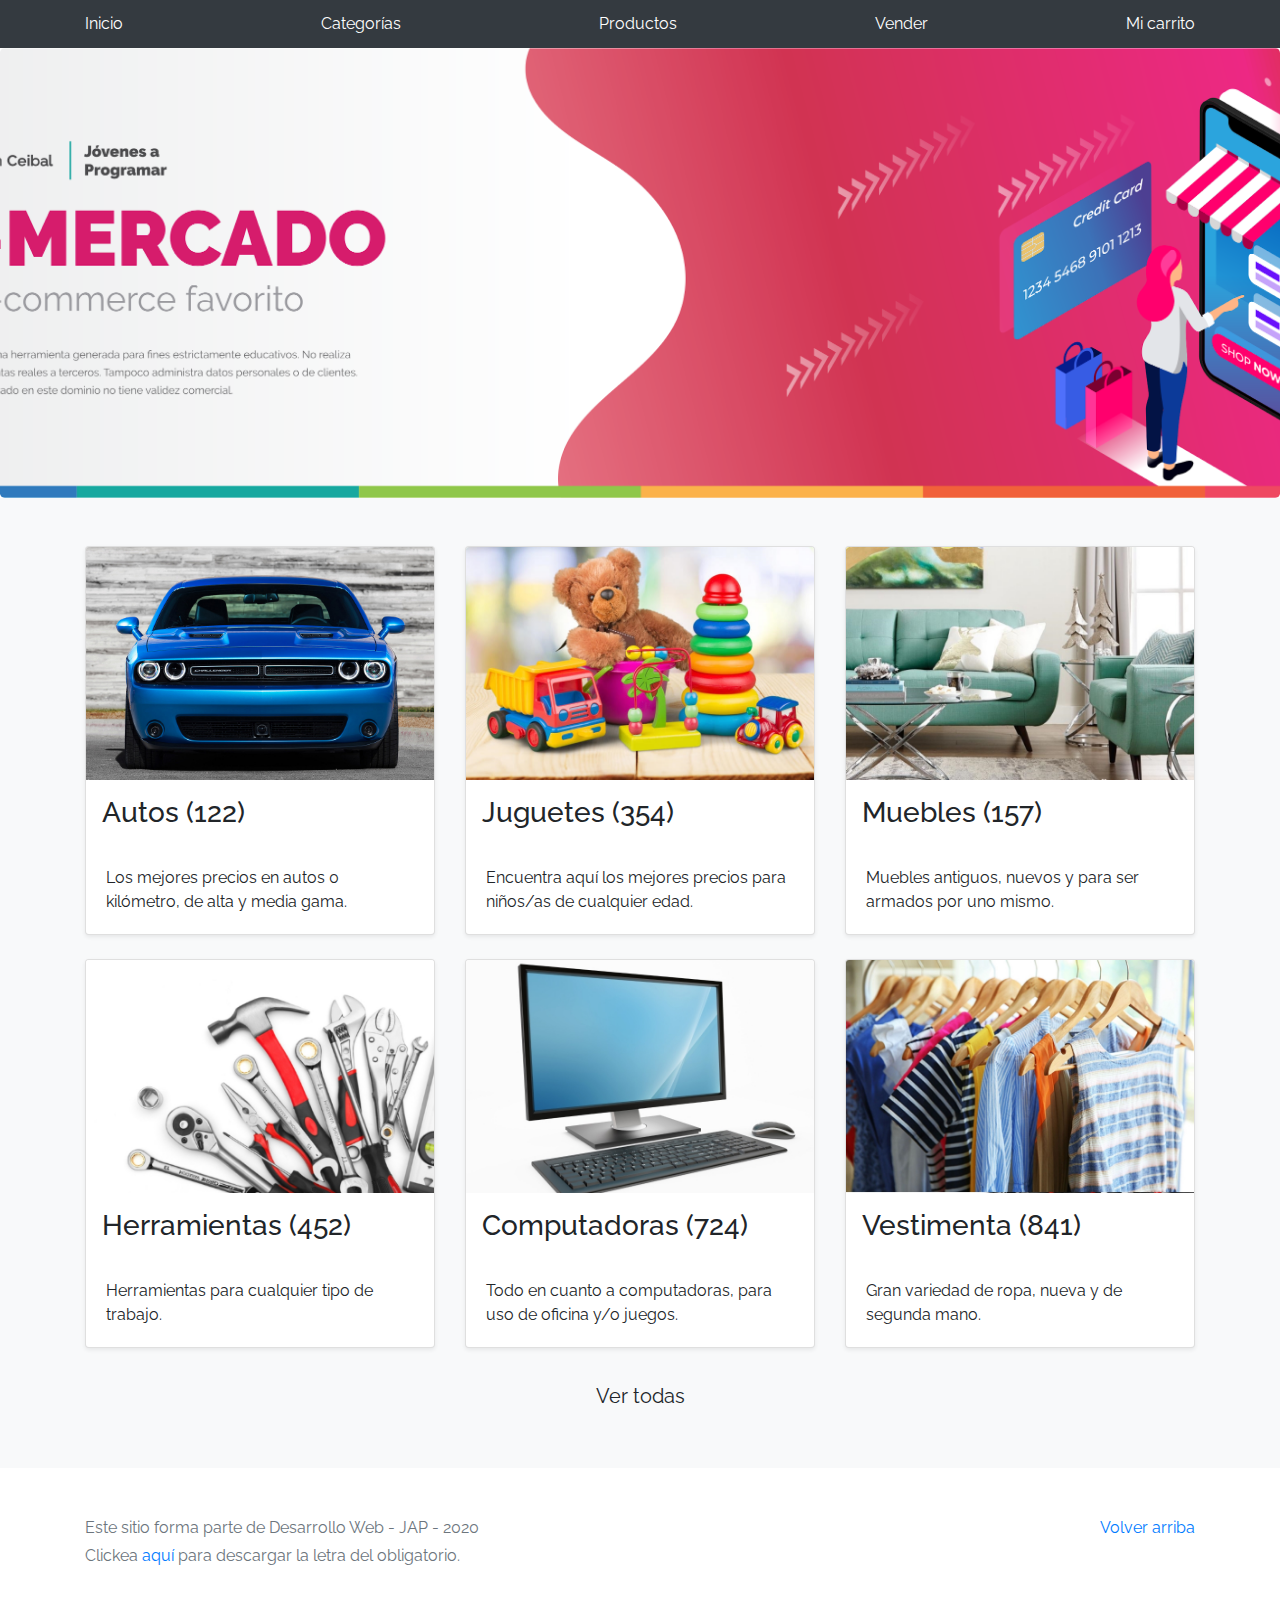
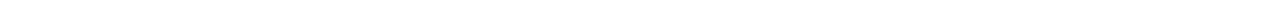
==== index.html @ f4327c6a "Proyecto Inicial" ====
<!DOCTYPE html>
<!-- saved from url=(0049)https://getbootstrap.com/docs/4.3/examples/album/ -->
<html lang="en">
  <head>
    <meta http-equiv="Content-Type" content="text/html; charset=UTF-8">
    <meta name="viewport" content="width=device-width, initial-scale=1, shrink-to-fit=no">
    <meta name="description" content="">
    <title>eMercado - Todo lo que busques está aquí</title>

    <link rel="canonical" href="https://getbootstrap.com/docs/4.3/examples/album/">
    <link href="https://fonts.googleapis.com/css?family=Raleway:300,300i,400,400i,700,700i,900,900i" rel="stylesheet">
    <!-- Bootstrap core CSS -->
    <link href="css/bootstrap.min.css" rel="stylesheet">
    <link href="css/styles.css" rel="stylesheet">
  </head>
  <body>
    <nav class="site-header sticky-top py-1 bg-dark">
      <div class="container d-flex flex-column flex-md-row justify-content-between">
        <a class="py-2 d-none d-md-inline-block" href="index.html">Inicio</a>
        <a class="py-2 d-none d-md-inline-block" href="categories.html">Categorías</a>
        <a class="py-2 d-none d-md-inline-block" href="products.html">Productos</a>
        <a class="py-2 d-none d-md-inline-block" href="sell.html">Vender</a>
        <a class="py-2 d-none d-md-inline-block" href="cart.html">Mi carrito</a>
      </div>
    </nav>
    <main role="main">
      <section class="jumbotron text-center">
        <div class="m-5">
          <h1></h1>
        </div>
      </section>
      <div class="album py-5 bg-light">
        <div class="container">
          <div class="row">
            <div class="col-md-4">
              <a href="categories.html" class="card mb-4 shadow-sm custom-card">
                <img class="bd-placeholder-img card-img-top"  src="img/cat1.jpg">
                <h3 class="m-3">Autos (122)</h3>
                <div class="card-body">
                  <p class="card-text">Los mejores precios en autos 0 kilómetro, de alta y media gama.</p>
                </div>
              </a>
            </div>
            <div class="col-md-4">
                <a href="categories.html" class="card mb-4 shadow-sm custom-card">
                  <img class="bd-placeholder-img card-img-top" src="img/cat2.jpg">
                  <h3 class="m-3">Juguetes (354)</h3>
                  <div class="card-body">
                    <p class="card-text">Encuentra aquí los mejores precios para niños/as de cualquier edad.</p>
                  </div>
                </a>
            </div>
            <div class="col-md-4">
                <a href="categories.html" class="card mb-4 shadow-sm custom-card">
                  <img class="bd-placeholder-img card-img-top" src="img/cat3.jpg">
                  <h3 class="m-3">Muebles (157)</h3>
                  <div class="card-body">
                    <p class="card-text">Muebles antiguos, nuevos y para ser armados por uno mismo.</p>
                  </div>
                </a>
            </div>
            <div class="col-md-4">
                <a href="categories.html" class="card mb-4 shadow-sm custom-card">
                  <img class="bd-placeholder-img card-img-top" src="img/cat4.jpg">
                  <h3 class="m-3">Herramientas (452)</h3>
                  <div class="card-body">
                    <p class="card-text">Herramientas para cualquier tipo de trabajo.</p>
                  </div>
                </a>
            </div>
            <div class="col-md-4">
                <a href="categories.html" class="card mb-4 shadow-sm custom-card">
                  <img class="bd-placeholder-img card-img-top" src="img/cat5.jpg">
                  <h3 class="m-3">Computadoras (724)</h3>
                  <div class="card-body">
                    <p class="card-text">Todo en cuanto a computadoras, para uso de oficina y/o juegos.</p>
                  </div>
                </a>
            </div>
            <div class="col-md-4">
                <a href="categories.html" class="card mb-4 shadow-sm custom-card">
                  <img class="bd-placeholder-img card-img-top" src="img/cat6.jpg">
                  <h3 class="m-3">Vestimenta (841)</h3>
                  <div class="card-body">
                    <p class="card-text">Gran variedad de ropa, nueva y de segunda mano.</p>
                  </div>
                </a>
            </div>
          </div>
          <div class="row">
              <a type="button" class="btn btn-light btn-lg btn-block" href="categories.html">Ver todas</a>
          </div>
        </div>
      </div>
    </main>
    <footer class="text-muted">
      <div class="container">
        <p class="float-right">
          <a href="#">Volver arriba</a>
        </p>
        <p>Este sitio forma parte de Desarrollo Web - JAP - 2020</p>
        <p>Clickea <a target="_blank" href="Letra.pdf">aquí</a> para descargar la letra del obligatorio.</p>
      </div>
    </footer>
    <script src="js/jquery-3.4.1.min.js"></script>
    <script src="js/bootstrap.bundle.min.js"></script>
    <script src="js/init.js"></script>
  </body>
</html>
---- css/styles.css ----
.jumbotron, .card-body, .container, .site-header{
    font-family: 'Raleway', serif !important;
}

.jumbotron .display-4{
    font-weight: bold;
}

.jumbotron {
  height: 50vh;
  padding: 5em inherit;
  margin-bottom: 0;
  background-color: #53C0FB;
  background: url('../img/cover_back.png');
  background-size: cover;
  background-position: center;
  background-repeat: no-repeat;
  color: black;
  font-weight: bold;
}

@media (min-width: 768px) {
  .jumbotron {
    padding-top: 6rem;
    padding-bottom: 6rem;
  }
}

.jumbotron p:last-child {
  margin-bottom: 0;
}

.jumbotron-heading {
  font-weight: 300;
}

.jumbotron .container {
  max-width: 40rem;
  background-color: rgba(255, 255, 255, 0.5);
  border-radius: 10px;
  text-shadow: 1px 1px 2px grey;
}

.jumbotron .lead{
  font-size: 38px;
}

footer {
  padding-top: 3rem;
  padding-bottom: 3rem;
}

footer p {
  margin-bottom: .25rem;
}

.site-header a {
  color: white;
  transition: ease-in-out color .15s;
}

.light-text {
  color: white;
}

.site-header .dropdown-menu a {
  color: black;
}

.dropzone{
  border: 2px dashed #0087F7;
  border-radius: 5px;
  background: white;
}

.alert{
  position: fixed;
  top:80px;
  width: 50%;
  left: 50%;
  transform: translate(-50%, 0);
}

.lds-ring {
  display: inline-block;
  position: relative;
  width: 64px;
  height: 64px;
  top:50%;
  left: 50%;
}
.lds-ring div {
  box-sizing: border-box;
  display: block;
  position: absolute;
  width: 51px;
  height: 51px;
  margin: 6px;
  border: 6px solid #fff;
  border-radius: 50%;
  animation: lds-ring 1.2s cubic-bezier(0.5, 0, 0.5, 1) infinite;
  border-color: #fff transparent transparent transparent;
}
.lds-ring div:nth-child(1) {
  animation-delay: -0.45s;
}
.lds-ring div:nth-child(2) {
  animation-delay: -0.3s;
}
.lds-ring div:nth-child(3) {
  animation-delay: -0.15s;
}
@keyframes lds-ring {
  0% {
    transform: rotate(0deg);
  }
  100% {
    transform: rotate(360deg);
  }
}

#spinner-wrapper{
  position: fixed;
  background-color: rgba(0,0,0,0.5);
  width:100%;
  height: 100%;
  top:0;
  left:0;
  z-index: 1021;
  display: none;
}

a.custom-card,
a.custom-card:hover {
  color: inherit;
  text-decoration: inherit;
}

.checked {
  color: orange;
}
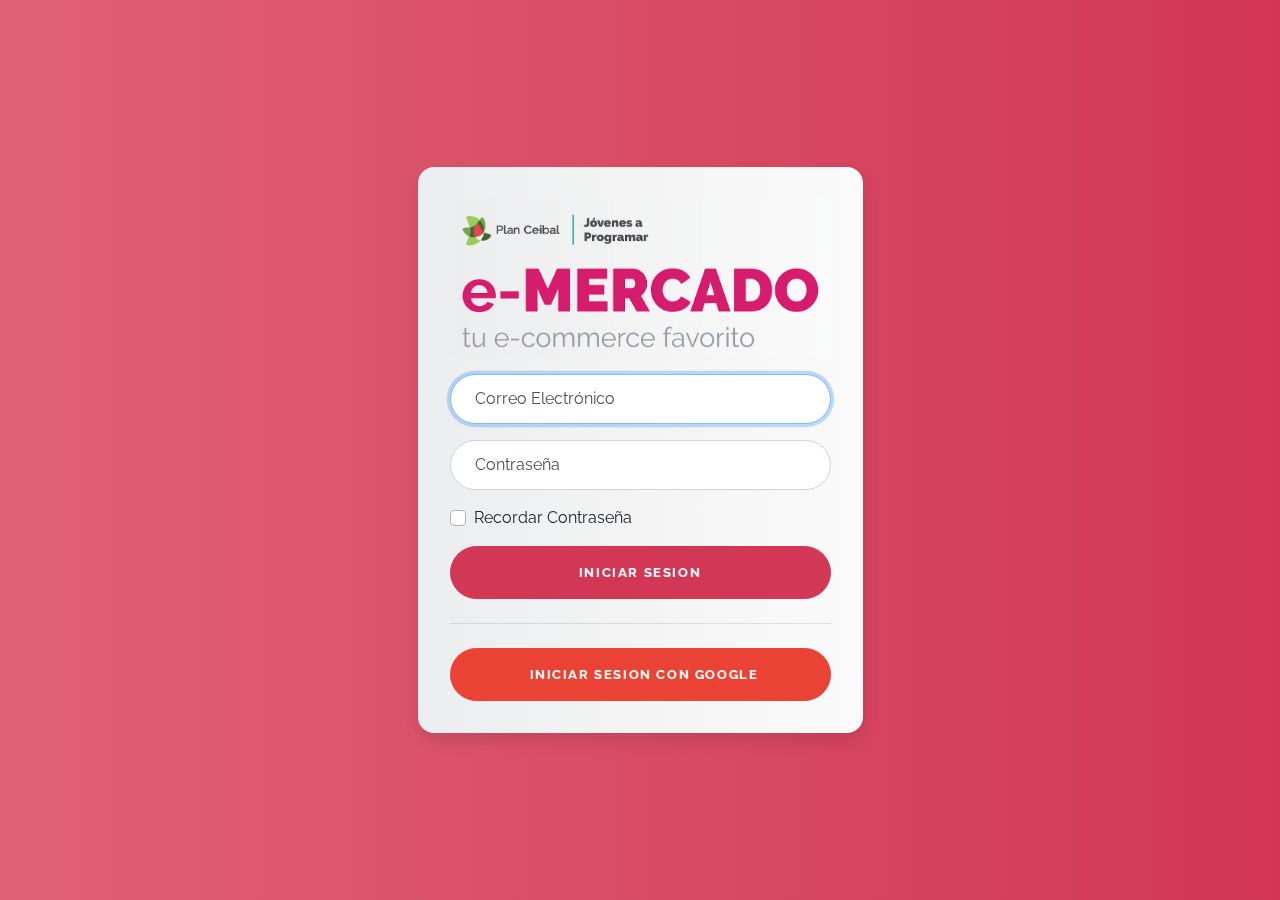
==== commit 2ce20052: "Entrega 1 - commit 10 - Default Page" ====
--- a/index.html
+++ b/index.html
@@ -1,109 +1,71 @@
 <!DOCTYPE html>
 <!-- saved from url=(0049)https://getbootstrap.com/docs/4.3/examples/album/ -->
 <html lang="en">
-  <head>
-    <meta http-equiv="Content-Type" content="text/html; charset=UTF-8">
-    <meta name="viewport" content="width=device-width, initial-scale=1, shrink-to-fit=no">
-    <meta name="description" content="">
-    <title>eMercado - Todo lo que busques está aquí</title>
 
-    <link rel="canonical" href="https://getbootstrap.com/docs/4.3/examples/album/">
-    <link href="https://fonts.googleapis.com/css?family=Raleway:300,300i,400,400i,700,700i,900,900i" rel="stylesheet">
-    <!-- Bootstrap core CSS -->
-    <link href="css/bootstrap.min.css" rel="stylesheet">
-    <link href="css/styles.css" rel="stylesheet">
-  </head>
-  <body>
-    <nav class="site-header sticky-top py-1 bg-dark">
-      <div class="container d-flex flex-column flex-md-row justify-content-between">
-        <a class="py-2 d-none d-md-inline-block" href="index.html">Inicio</a>
-        <a class="py-2 d-none d-md-inline-block" href="categories.html">Categorías</a>
-        <a class="py-2 d-none d-md-inline-block" href="products.html">Productos</a>
-        <a class="py-2 d-none d-md-inline-block" href="sell.html">Vender</a>
-        <a class="py-2 d-none d-md-inline-block" href="cart.html">Mi carrito</a>
-      </div>
-    </nav>
-    <main role="main">
-      <section class="jumbotron text-center">
-        <div class="m-5">
-          <h1></h1>
-        </div>
-      </section>
-      <div class="album py-5 bg-light">
-        <div class="container">
-          <div class="row">
-            <div class="col-md-4">
-              <a href="categories.html" class="card mb-4 shadow-sm custom-card">
-                <img class="bd-placeholder-img card-img-top"  src="img/cat1.jpg">
-                <h3 class="m-3">Autos (122)</h3>
-                <div class="card-body">
-                  <p class="card-text">Los mejores precios en autos 0 kilómetro, de alta y media gama.</p>
-                </div>
-              </a>
+<head>
+  <meta http-equiv="Content-Type" content="text/html; charset=UTF-8">
+  <meta name="viewport" content="width=device-width, initial-scale=1, shrink-to-fit=no">
+  <meta name="description" content="">  
+
+  <title>eMercado - Todo lo que busques está aquí</title>
+
+  <link rel="canonical" href="https://getbootstrap.com/docs/4.3/examples/album/">
+  <link href="https://fonts.googleapis.com/css?family=Raleway:300,300i,400,400i,700,700i,900,900i" rel="stylesheet">
+  
+  <!-- Bootstrap core CSS -->
+  <link href="css/bootstrap.min.css" rel="stylesheet">
+  <link href="css/styles.css" rel="stylesheet">
+  <link href="css/login.css" rel="stylesheet"> 
+</head>
+
+<body>
+  <div class="container">
+    <div class="row">
+      <div class="col-sm-9 col-md-7 col-lg-5 mx-auto">
+        <div class="card card-signin my-5">          
+          <div class="card-body">   
+            <img src="img/login.png" alt="login.png" >         
+           <!-- <h5 class="card-title text-center">Login</h5> -->
+            <form class="form-signin" action="home.html">
+              <div class="form-label-group">
+                <input type="email" id="inputEmail" class="form-control" placeholder="Email address" required autofocus>
+                <label for="inputEmail">Correo Electrónico</label>
+              </div>
+
+              <div class="form-label-group">
+                <input type="password" id="inputPassword" class="form-control" placeholder="Password" required>
+                <label for="inputPassword">Contraseña</label>
+              </div>
+
+              <div class="custom-control custom-checkbox mb-3">
+                <input type="checkbox" class="custom-control-input" id="customCheck1">
+                <label class="custom-control-label" for="customCheck1">Recordar Contraseña</label>
+              </div>
+              <button class="btn btn-lg btn-primary btn-block text-uppercase btnSignIn" type="submit">Iniciar Sesion</button>
+              <hr class="my-4">              
+            </form>
+            <div id= "botonGoogle">
+              <!--<button class="btn btn-lg btn-google btn-block text-uppercase" type="submit"><i class="fab fa-google mr-2"></i> Iniciar Sesion con Google</button>-->
             </div>
-            <div class="col-md-4">
-                <a href="categories.html" class="card mb-4 shadow-sm custom-card">
-                  <img class="bd-placeholder-img card-img-top" src="img/cat2.jpg">
-                  <h3 class="m-3">Juguetes (354)</h3>
-                  <div class="card-body">
-                    <p class="card-text">Encuentra aquí los mejores precios para niños/as de cualquier edad.</p>
-                  </div>
-                </a>
-            </div>
-            <div class="col-md-4">
-                <a href="categories.html" class="card mb-4 shadow-sm custom-card">
-                  <img class="bd-placeholder-img card-img-top" src="img/cat3.jpg">
-                  <h3 class="m-3">Muebles (157)</h3>
-                  <div class="card-body">
-                    <p class="card-text">Muebles antiguos, nuevos y para ser armados por uno mismo.</p>
-                  </div>
-                </a>
-            </div>
-            <div class="col-md-4">
-                <a href="categories.html" class="card mb-4 shadow-sm custom-card">
-                  <img class="bd-placeholder-img card-img-top" src="img/cat4.jpg">
-                  <h3 class="m-3">Herramientas (452)</h3>
-                  <div class="card-body">
-                    <p class="card-text">Herramientas para cualquier tipo de trabajo.</p>
-                  </div>
-                </a>
-            </div>
-            <div class="col-md-4">
-                <a href="categories.html" class="card mb-4 shadow-sm custom-card">
-                  <img class="bd-placeholder-img card-img-top" src="img/cat5.jpg">
-                  <h3 class="m-3">Computadoras (724)</h3>
-                  <div class="card-body">
-                    <p class="card-text">Todo en cuanto a computadoras, para uso de oficina y/o juegos.</p>
-                  </div>
-                </a>
-            </div>
-            <div class="col-md-4">
-                <a href="categories.html" class="card mb-4 shadow-sm custom-card">
-                  <img class="bd-placeholder-img card-img-top" src="img/cat6.jpg">
-                  <h3 class="m-3">Vestimenta (841)</h3>
-                  <div class="card-body">
-                    <p class="card-text">Gran variedad de ropa, nueva y de segunda mano.</p>
-                  </div>
-                </a>
-            </div>
-          </div>
-          <div class="row">
-              <a type="button" class="btn btn-light btn-lg btn-block" href="categories.html">Ver todas</a>
+            
           </div>
         </div>
       </div>
-    </main>
-    <footer class="text-muted">
-      <div class="container">
-        <p class="float-right">
-          <a href="#">Volver arriba</a>
-        </p>
-        <p>Este sitio forma parte de Desarrollo Web - JAP - 2020</p>
-        <p>Clickea <a target="_blank" href="Letra.pdf">aquí</a> para descargar la letra del obligatorio.</p>
-      </div>
-    </footer>
-    <script src="js/jquery-3.4.1.min.js"></script>
-    <script src="js/bootstrap.bundle.min.js"></script>
-    <script src="js/init.js"></script>
-  </body>
+    </div>
+  </div>
+</body>
+ <!-- <div class="container p-5">
+    <div class="alert alert-danger" role="alert" style="position: relative; width:auto; top: 0;">
+      <h4 class="alert-heading">¡A trabajar! :)</h4>
+      <p>Esta sección corresponde a: Entrega 1 (Fecha de entrega: 16/08/2020) -> Punto 3 y 4.</p>
+      <hr>
+      <p class="mb-0">Para saber qué debes hacer, fijate en la actividad en CREA correspondiente a esta entrega.</p>
+    </div>
+  </div>
+-->
+  <script src="js/init.js"></script>
+  <script src="js/login.js"></script>
+  <script src="https://apis.google.com/js/api:client.js"></script>
+  <script src="https://apis.google.com/js/platform.js" async defer></script>
+</body>
 </html>--- a/css/styles.css
+++ b/css/styles.css
@@ -138,4 +138,18 @@
 
 .checked {
   color: orange;
+}
+
+.hasProductCost{
+  position: relative;
+}
+
+.bottomCost{
+  position:absolute;                  
+  bottom:0;                          
+  right:0;
+}
+
+.bottomCost h3{
+  padding-right: 15px;
 }--- a/css/login.css
+++ b/css/login.css
@@ -0,0 +1,143 @@
+:root {
+  --input-padding-x: 1.5rem;
+  --input-padding-y: .75rem;
+}
+
+html, body{
+  height: 100%;
+}  
+
+body {
+  display: -ms-flexbox;
+  display: flex;
+  -ms-flex-align: center;
+  align-items: center;
+  padding-top: 40px;
+  padding-bottom: 40px;    
+  background: linear-gradient(to left, #D23654, #E06175);
+}
+
+.card-signin {
+  border: 0;
+  border-radius: 1rem;
+  box-shadow: 0 0.5rem 1rem 0 rgba(0, 0, 0, 0.1);
+  background: linear-gradient(to right, #ECEDEE, #FAFAFA);
+}
+
+.card-signin .card-title {
+  margin-bottom: 2rem;
+  font-weight: 300;
+  font-size: 1.5rem;
+}
+
+.card-signin .card-body {
+  padding: 2rem;    
+  
+}
+
+.card-body>img {  
+  margin-bottom: 1em;
+  height: 100%;
+  width: 100%;
+  object-fit: contain;
+}
+
+.form-signin {
+  width: 100%;
+}
+
+.form-signin .btn {
+  font-size: 80%;
+  border-radius: 5rem;
+  letter-spacing: .1rem;
+  font-weight: bold;
+  padding: 1rem;
+  transition: all 0.2s;
+}
+
+.form-label-group {
+  position: relative;
+  margin-bottom: 1rem;
+}
+
+.form-label-group input {
+  height: auto;
+  border-radius: 2rem;
+}
+
+.form-label-group>input,
+.form-label-group>label {  
+  padding: var(--input-padding-y) var(--input-padding-x);
+}
+
+.form-label-group>label {
+  position: absolute;
+  top: 0;
+  left: 0;
+  display: block;
+  width: 100%;
+  margin-bottom: 0;
+  line-height: 1.5;
+  color: #495057;
+  border: 1px solid transparent;
+  border-radius: .25rem;
+  transition: all .1s ease-in-out;
+}
+
+.form-label-group input::-webkit-input-placeholder {
+  color: transparent;
+}
+
+.form-label-group input:-ms-input-placeholder {
+  color: transparent;
+}
+
+.form-label-group input::-ms-input-placeholder {
+  color: transparent;
+}
+
+.form-label-group input::-moz-placeholder {
+  color: transparent;
+}
+
+.form-label-group input::placeholder {
+  color: transparent;
+}
+
+.form-label-group input:not(:placeholder-shown) {
+  padding-top: calc(var(--input-padding-y) + var(--input-padding-y) * (2 / 3));
+  padding-bottom: calc(var(--input-padding-y) / 3);
+}
+
+.form-label-group input:not(:placeholder-shown)~label {
+  padding-top: calc(var(--input-padding-y) / 3);
+  padding-bottom: calc(var(--input-padding-y) / 3);
+  font-size: 12px;
+  color: #777;
+}
+
+.btn-google {
+  color: white;
+  background-color: #ea4335; 
+  border-color: #ea4335;
+  font-size: 80%;
+  border-radius: 5rem;
+  letter-spacing: .1rem;
+  font-weight: bold;
+  padding: 1rem;
+  transition: all 0.2s;
+}
+
+.btn-primary,
+.btn-primary:active,
+.btn-primary:hover,
+.btn-primary:visited,
+.btn-primary:focus {
+  color:black;
+  background-color: #D23755!important;
+  border-color: #D23755!important;
+}
+
+.btnSignIn{  
+  color:white;
+}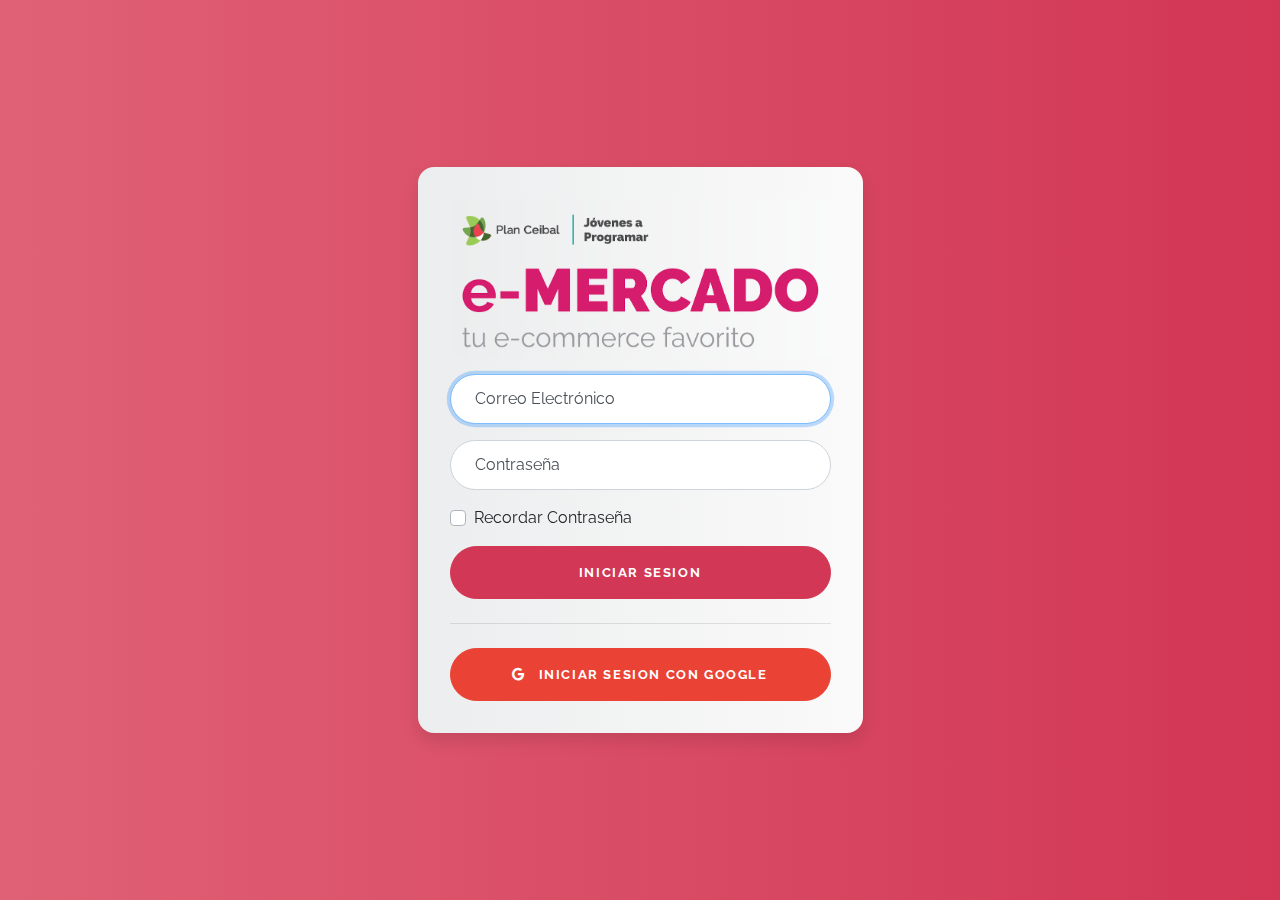
==== commit 285624d5: "Entrega 4 - Commit 1" ====
--- a/index.html
+++ b/index.html
@@ -11,7 +11,7 @@
 
   <link rel="canonical" href="https://getbootstrap.com/docs/4.3/examples/album/">
   <link href="https://fonts.googleapis.com/css?family=Raleway:300,300i,400,400i,700,700i,900,900i" rel="stylesheet">
-  
+  <link href="css/font-awesome.min.css" rel="stylesheet">
   <!-- Bootstrap core CSS -->
   <link href="css/bootstrap.min.css" rel="stylesheet">
   <link href="css/styles.css" rel="stylesheet">
@@ -26,14 +26,14 @@
           <div class="card-body">   
             <img src="img/login.png" alt="login.png" >         
            <!-- <h5 class="card-title text-center">Login</h5> -->
-            <form class="form-signin" action="home.html">
+            <form class="form-signin" action="home.html">                                        
               <div class="form-label-group">
-                <input type="email" id="inputEmail" class="form-control" placeholder="Email address" required autofocus>
+                <input type="email" id="inputEmail" class="form-control" placeholder="Correo Electrónico" required autofocus>
                 <label for="inputEmail">Correo Electrónico</label>
               </div>
 
               <div class="form-label-group">
-                <input type="password" id="inputPassword" class="form-control" placeholder="Password" required>
+                <input type="password" id="inputPassword" class="form-control" placeholder="Contraseña" required>
                 <label for="inputPassword">Contraseña</label>
               </div>
 
@@ -41,7 +41,7 @@
                 <input type="checkbox" class="custom-control-input" id="customCheck1">
                 <label class="custom-control-label" for="customCheck1">Recordar Contraseña</label>
               </div>
-              <button class="btn btn-lg btn-primary btn-block text-uppercase btnSignIn" type="submit">Iniciar Sesion</button>
+              <button id="btnLogIn" class="btn btn-lg btn-primary btn-block text-uppercase btnSignIn" type="submit">Iniciar Sesion</button>
               <hr class="my-4">              
             </form>
             <div id= "botonGoogle">
@@ -53,7 +53,6 @@
       </div>
     </div>
   </div>
-</body>
  <!-- <div class="container p-5">
     <div class="alert alert-danger" role="alert" style="position: relative; width:auto; top: 0;">
       <h4 class="alert-heading">¡A trabajar! :)</h4>
@@ -62,8 +61,8 @@
       <p class="mb-0">Para saber qué debes hacer, fijate en la actividad en CREA correspondiente a esta entrega.</p>
     </div>
   </div>
--->
-  <script src="js/init.js"></script>
+
+  <script src="js/init.js"></script>-->
   <script src="js/login.js"></script>
   <script src="https://apis.google.com/js/api:client.js"></script>
   <script src="https://apis.google.com/js/platform.js" async defer></script>
--- a/css/styles.css
+++ b/css/styles.css
@@ -80,7 +80,6 @@
   left: 50%;
   transform: translate(-50%, 0);
 }
-
 .lds-ring {
   display: inline-block;
   position: relative;
@@ -136,14 +135,7 @@
   text-decoration: inherit;
 }
 
-.checked {
-  color: orange;
-}
-
-.hasProductCost{
-  position: relative;
-}
-
+/*PRODUCTS*/
 .bottomCost{
   position:absolute;                  
   bottom:0;                          
@@ -152,4 +144,227 @@
 
 .bottomCost h3{
   padding-right: 15px;
+}
+
+.hide{
+  display: block;
+}
+
+#product{
+  margin-top: 50px;
+}
+
+#rowProductName{
+  margin-bottom: 20px;    
+}
+
+#rowProductCost h1{
+  font-weight: lighter;
+  font-size:200%;  
+  margin-top: 15px;
+}
+
+/*PRODUCT-INFO*/
+#rowBuyButton{
+  position:absolute;
+  bottom:0;
+}
+
+#buyProductButton{
+  background-color: #D23755;
+  border-color: #D23755;
+  width: 250px;
+}
+
+/*PRODUCT-INFO: Score promedio*/
+#product-average-score{
+  font-size: 64px;
+    
+}
+
+#product-average{
+  margin-top: 20px;
+}
+
+/*PRODUCT-INFO: Rating, comentarios de usuario*/
+
+/*estilos para las estrellas  de los comentarios y average*/
+
+span.fa-star{
+  color: #444;
+}
+
+span.static-star{  
+ color: rgb(255, 133, 34);
+}
+
+span.static-star-max{
+  color:#FE7;
+  /*text-shadow: 0 0 20px #952;*/
+}
+
+span.static-star-1{
+  color: rgb(255, 52, 34);
+}
+
+/*estilos para funcionalidad de rating de estrellas y comentario*/
+.cont{
+  width: 93%;
+  max-width: 350px;
+  text-align: center; 
+  padding: 10px;
+ /* color: #EEE;
+  border-radius: 5px;
+  border-color: black;
+  border: thin solid #444;*/
+  overflow: hidden;
+}
+
+a.text-info,a.text-info:focus,a.text-info:hover{
+  color: #D23755 !important;
+}
+
+div.stars{
+  width: 270px;
+  display: inline-block;
+}
+
+input.star{
+  display: none;
+}
+
+label.fa-star {
+  float: right;
+  padding: 10px;
+  font-size: 30px;
+  color: #444;
+  transition: all .2s;
+}
+
+input.star:checked ~ label.fa-star:before {  
+  color: rgb(255, 133, 34);
+  transition: all .25s;
+}
+
+input.star-max:checked ~ label.fa-star:before {
+  color:#FE7;
+ /* text-shadow: 0 0 20px #952;  */
+}
+
+input.star-1:checked ~ label.fa-star:before {
+  color: rgb(255, 52, 34);
+}
+
+label.fa-star:hover{
+  transform: rotate(-15deg) scale(1.3);
+}
+
+label.fa-star:before{
+  content:'\f005';
+  font-family: Font Awesome 5 Free;
+}
+
+.rev-box{
+  overflow: hidden;
+  width: 100%;
+  height: 0;
+  max-height: 0px;
+	transition-property: all;
+	transition-duration: 1.2s;
+	transition-timing-function: cubic-bezier(0, 1, 0.5, 1);
+}
+
+textarea.review{
+  border: thin solid #444;
+  border-radius: .25rem;
+  width: 100%;
+  max-width: 100%;
+  height: 200px;
+  max-height: 160px;
+  padding: 10px;
+  box-sizing: border-box;
+  color:black;
+  resize: none;
+}
+
+#add-comment-btn{
+  background-color:#D23755 ;
+  border-color: #D23755;
+  max-height: 50px;  
+}
+
+input.star:checked ~ .rev-box{
+  height: 220px;
+  max-height: 220px;
+}
+
+/*Estilos para comentarios del producto*/
+#latest-comments{
+  margin-top: .5rem;
+}
+
+#latest-comments .user-comment{
+  margin-left: 15px;
+}
+
+/*USUARIO*/
+
+#currentUserDropdown{
+  color: white;
+}
+
+.dropdown-menu{
+  padding: 0;
+}
+
+.dropdown-item:hover,.dropdown-item:hover:focus{
+  background-color:#D23755;
+  color: white !important;
+  outline: none;
+}
+.dropdown-item{
+  padding: 13px;  
+}
+
+#currentUserDropdownBtn.dropdown-toggle:focus{
+  outline: none !important;
+  box-shadow: none;
+}
+
+#currentUserDropdownBtn.dropdown-toggle:hover{
+  background-color:#ff6987;
+  transition: 0.3s;
+}
+
+#currentUserDropdownBtn.dropdown-toggle{
+  background-color:#D23755;
+  color: white;
+  border-color: #D23755; 
+  opacity: 1;
+}
+
+  .animate {
+    animation-duration: 0.3s;
+    -webkit-animation-duration: 0.3s;
+    animation-fill-mode: both;
+    -webkit-animation-fill-mode: both;
+  }
+
+@keyframes slideIn {
+  from {top: 8rem;
+  opacity: 0}  
+  to {top: 0.1rem;
+  opacity: 1;}
+}
+
+@-webkit-keyframes slideIn {
+  from {top: 8rem;
+    opacity: 0}  
+    to {top: 0.1rem;
+    opacity: 1;}
+  }
+
+.slideIn {
+  -webkit-animation-name: slideIn;
+  animation-name: slideIn;
 }